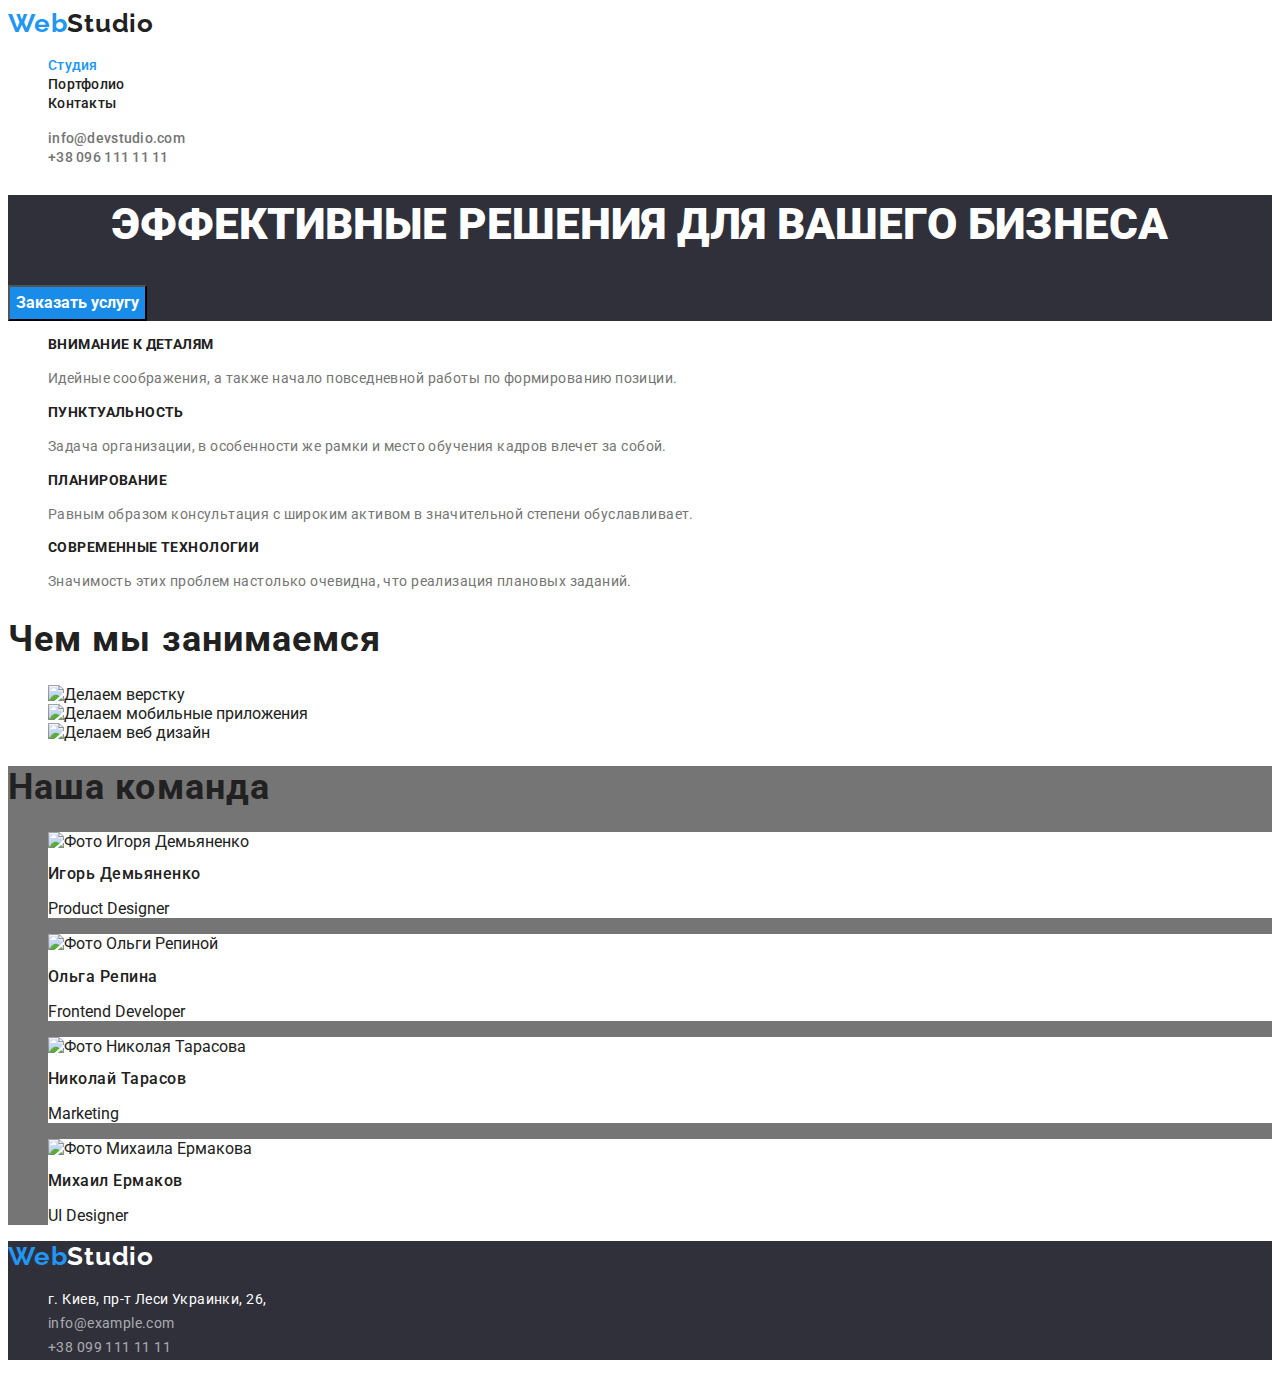
==== index.html @ dfe15561 "goit-markup-hw-02_version_2" ====
<!DOCTYPE html>
<html lang="ru">
  <head>
    <meta charset="UTF-8" />
    <meta http-equiv="X-UA-Compatible" content="IE=edge" />
    <meta name="viewport" content="width=device-width, initial-scale=1.0" />
    <title>Webstudio</title>
    <link
      href="https://fonts.googleapis.com/css2?family=Raleway:wght@700&family=Roboto:wght@400;500;700;900&display=swap"
      rel="stylesheet"
    />
    <link rel="stylesheet" href="./css/styles.css" />
  </head>
  <body>
    <!-- Шапка сайта -->
    <header class="page-header">
      <nav>
        <a lang="en" href="/" class="logo link"
          >Web<span class="accent">Studio</span></a
        >
        <ul class="site-nav list">
          <li><a href="./index.html" class="current link">Студия</a></li>
          <li><a href="./portfolio.html" class="link">Портфолио</a></li>
          <li><a href="" class="link">Контакты</a></li>
        </ul>
      </nav>
      <ul class="auth-nav list">
        <li>
          <a href="mailto:info@devstudio.com" class="link"
            >info@devstudio.com</a
          >
        </li>
        <li>
          <a href="tel:+380961111111" class="link">+38 096 111 11 11</a>
        </li>
      </ul>
    </header>
    <main>
      <!-- Герой -->
      <!-- Секция 1 -->
      <section class="hero">
        <h1 class="hero-title">Эффективные решения для вашего бизнеса</h1>
        <button type="button" class="button">Заказать услугу</button>
      </section>
      <!-- Секция 2 -->
      <section class="section">
        <h1 hidden>наши преимущества</h1>
        <ul class="items list">
          <li>
            <h2 class="item-title">Внимание к деталям</h2>
            <p class="graf">
              Идейные соображения, а также начало повседневной работы по
              формированию позиции.
            </p>
          </li>
          <li>
            <h2 class="item-title">Пунктуальность</h2>
            <p class="graf">
              Задача организации, в особенности же рамки и место обучения кадров
              влечет за собой.
            </p>
          </li>
          <li>
            <h2 class="item-title">Планирование</h2>
            <p class="graf">
              Равным образом консультация с широким активом в значительной
              степени обуславливает.
            </p>
          </li>
          <li>
            <h2 class="item-title">Современные технологии</h2>
            <p class="graf">
              Значимость этих проблем настолько очевидна, что реализация
              плановых заданий.
            </p>
          </li>
        </ul>
      </section>
      <!-- Секция 3 -->
      <section class="section">
        <h1 class="section-title">Чем мы занимаемся</h1>
        <ul class="work list">
          <li>
            <img
              src="./images/image-1-section-3.jpg"
              alt="Делаем верстку"
              width="370"
              height="394"
            />
          </li>
          <li>
            <img
              src="./images/image-2-section-3.jpg"
              alt="Делаем мобильные приложения"
              width="370"
              height="394"
            />
          </li>
          <li>
            <img
              src="./images/image-3-section-3.jpg"
              alt="Делаем веб дизайн"
              width="370"
              height="394"
            />
          </li>
        </ul>
      </section>
      <!--Секция 4  -->
      <section class="section-staff">
        <h1 class="section-title">Наша команда</h1>
        <ul class="staff list">
          <li class="staff-list">
            <img
              src="./images/image-1-section-4.jpg"
              alt="Фото Игоря Демьяненко"
              width="270"
              height="260"
            />
            <h2 class="item-staff">Игорь Демьяненко</h2>
            <p class="graff" lang="en">Product Designer</p>
          </li>
          <li class="staff-list">
            <img
              src="./images/image-2-section-4.jpg"
              alt="Фото Ольги Репиной"
              width="270"
              height="260"
            />
            <h2 class="item-staff">Ольга Репина</h2>
            <p class="graff" lang="en">Frontend Developer</p>
          </li>
          <li class="staff-list">
            <img
              src="./images/image-3-section-4.jpg"
              alt="Фото Николая Тарасова"
              width="270"
              height="260"
            />
            <h2 class="item-staff">Николай Тарасов</h2>
            <p class="graff" lang="en">Marketing</p>
          </li>
          <li class="staff-list">
            <img
              src="./images/image-4-section-4.jpg"
              alt="Фото Михаила Ермакова"
              width="270"
              height="260"
            />
            <h2 class="item-staff">Михаил Ермаков</h2>
            <p class="graff" lang="en">UI Designer</p>
          </li>
        </ul>
      </section>
    </main>
    <!-- Футер -->
    <footer class="page-footer">
      <a lang="en" href="/" class="logo link"
        >Web<span class="accent-footer">Studio</span></a
      >
      <address>
        <ul class="footer list">
          <li class="footer-adress">г. Киев, пр-т Леси Украинки, 26,</li>
          <li>
            <a class="link" href="mailto:info@example.com">info@example.com</a>
          </li>
          <li>
            <a class="link" href="tel:+380991111111">+38 099 111 11 11</a>
          </li>
        </ul>
      </address>
    </footer>
  </body>
</html>
---- css/styles.css ----
:root {
  --primary-text-color: #212121;
  --title-text-color: #212121;
  --accent-color: #2196f3;
  --prymari-white-color: #ffffff;
  --p-text-color: #757575;
  --background-color: #2f303a;
  --background-button-color: #f5f4fa;
  --button-hover-focus: #188CE8;
}

body {
  background-color: var(--prymari-white-color);
  color: var(--primary-text-color);
  font-family: "Roboto", sans-serif;
}

.list {
  list-style: none;
}

.link {
  text-decoration: none;
}

/* Логотип */
.logo {
  font-family: "Raleway", sans-serif;
  font-weight: 700;
  font-size: 26px;
  line-height: 1.19;
  letter-spacing: 0.03em;
  color: var(--accent-color);
}
.accent {
  font-family: "Raleway", sans-serif;
  font-weight: 700;
  font-size: 26px;
  line-height: 1.19;
  letter-spacing: 0.03em;
  color: var(--title-text-color);
}
.logo:hover,
.logo:focus {
  color: var(--title-text-color);
}
.accent:hover,
.accent:focus {
  color: var(--accent-color);
}
/* Site nav */

.site-nav .link {
  font-weight: 500;
  font-size: 14px;
  line-height: 1.14;
  letter-spacing: 0.02em;
  color: var(--title-text-color);
}

.site-nav .link:hover,
.site-nav .link:focus {
  font-weight: 500;
  font-size: 14px;
  line-height: 1.14;
  letter-spacing: 0.02em;
  color: var(--accent-color);
}

.auth-nav .link {
  font-weight: 500;
  font-size: 14px;
  line-height: 1.14;
  letter-spacing: 0.02em;
  color: var(--p-text-color);
}

.auth-nav .link:hover,
.auth-nav .link:focus {
  font-weight: 500;
  font-size: 14px;
  line-height: 1.14;
  letter-spacing: 0.02em;
  color: var(--accent-color);
}
.site-nav .current {
    color: var(--accent-color);
}
/* Герой */
/* Секция 1 */
.hero {
  background-color: #2f303a;
}
.hero-title {
  font-weight: 900;
  font-size: 44px;
  line-height: 1.36;
  text-align: center;
  text-transform: uppercase;
  color: #ffffff;
}
.button {
  font-family: 'Roboto';
  color: var(--prymari-white-color);
  background-color: var(--button-hover-focus);
  font-weight: 700;
  font-size: 16px;
  line-height: 1.88;
  cursor: pointer;
}

.button:hover,
.button:focus {
  color: var(--accent-color);
  background-color: var(--prymari-white-color);
  font-weight: 700;
  font-size: 16px;
  line-height: 1.88;
  cursor: pointer;
}
/* Секция 2 */
.item-title {
  font-weight: 700;
  font-size: 14px;
  line-height: 1.14;
  letter-spacing: 0.03em;
  text-transform: uppercase;
  color: var(--title-text-color);
}

.items .graf {
  font-weight: 400;
  font-size: 14px;
  line-height: 1.71;
  letter-spacing: 0.03em;
  color: var(--p-text-color);
}
/* Секция 3 */
.section-title {
  font-weight: 700;
  font-size: 36px;
  line-height: 1.17;
  letter-spacing: 0.03em;
  color: var(--title-text-color);
}
/* Секция 4 */
.section-staff {
    background-color: var(--p-text-color);
}
.staff-list {
    background-color: var(--prymari-white-color);
}
.item-staff {
  font-weight: 500;
  font-size: 16px;
  line-height: 1.19;
  letter-spacing: 0.03em;
  color: var(--title-text-color);
}
.item-staff .graff {
  font-weight: 400;
  font-size: 16px;
  line-height: 1.19;
  letter-spacing: 0.03em;
  color: var(--p-text-color);
}

/* Футер */

.page-footer {
  background-color: var(--background-color);
}
.logo-footer {
  font-family: "Raleway", sans-serif;
  font-weight: 700;
  font-size: 26px;
  line-height: 1.19;
  letter-spacing: 0.03em;
  color: var(--accent-color);
}
.accent-footer {
  font-family: "Raleway", sans-serif;
  font-weight: 700;
  font-size: 26px;
  line-height: 1.19;
  letter-spacing: 0.03em;
  color: var(--prymari-white-color);
}
.logo-footer:hover,
.logo-footer:focus {
  color: var(--prymari-white-color);
}
.accent-footer:hover,
.accent-footer:focus {
  color: var(--accent-color);
}

.footer .footer-adress {
  font-style: normal;
  font-weight: 400;
  font-size: 14px;
  line-height: 1.71;
  letter-spacing: 0.03em;
  color: #ffffff;
}

.footer .link {
  font-style: normal;
  font-weight: 400;
  font-size: 14px;
  line-height: 1.71;
  letter-spacing: 0.03em;
  color: rgba(255, 255, 255, 0.6);
}
.footer .link:hover,
.footer .link:focus {
  font-weight: 400;
  font-size: 14px;
  line-height: 1.71;
  letter-spacing: 0.03em;
  color: var(--accent-color);
}

/* Portfolio */
.btn-filter {
  font-family: 'Roboto';
  color: var(--title-text-color);
  background-color: var(--background-button-color);
  font-weight: 500;
  font-size: 16px;
  line-height: 1.63;
  cursor: pointer;
}
.btn-filter:hover,
.btn-filter:focus {
  font-family: 'Roboto';
  color: var(--prymari-white-color);
  background-color: var(--accent-color);
  font-weight: 500;
  font-size: 16px;
  line-height: 1.63;
  cursor: pointer;
}

.project-title {
  font-weight: 700;
  font-size: 18px;
  line-height: 2;
  color: var(--primary-text-color);
}
.project-graff {
  font-weight: 400;
  font-size: 16px;
  line-height: 1.88;
  color: var(--p-text-color);
}
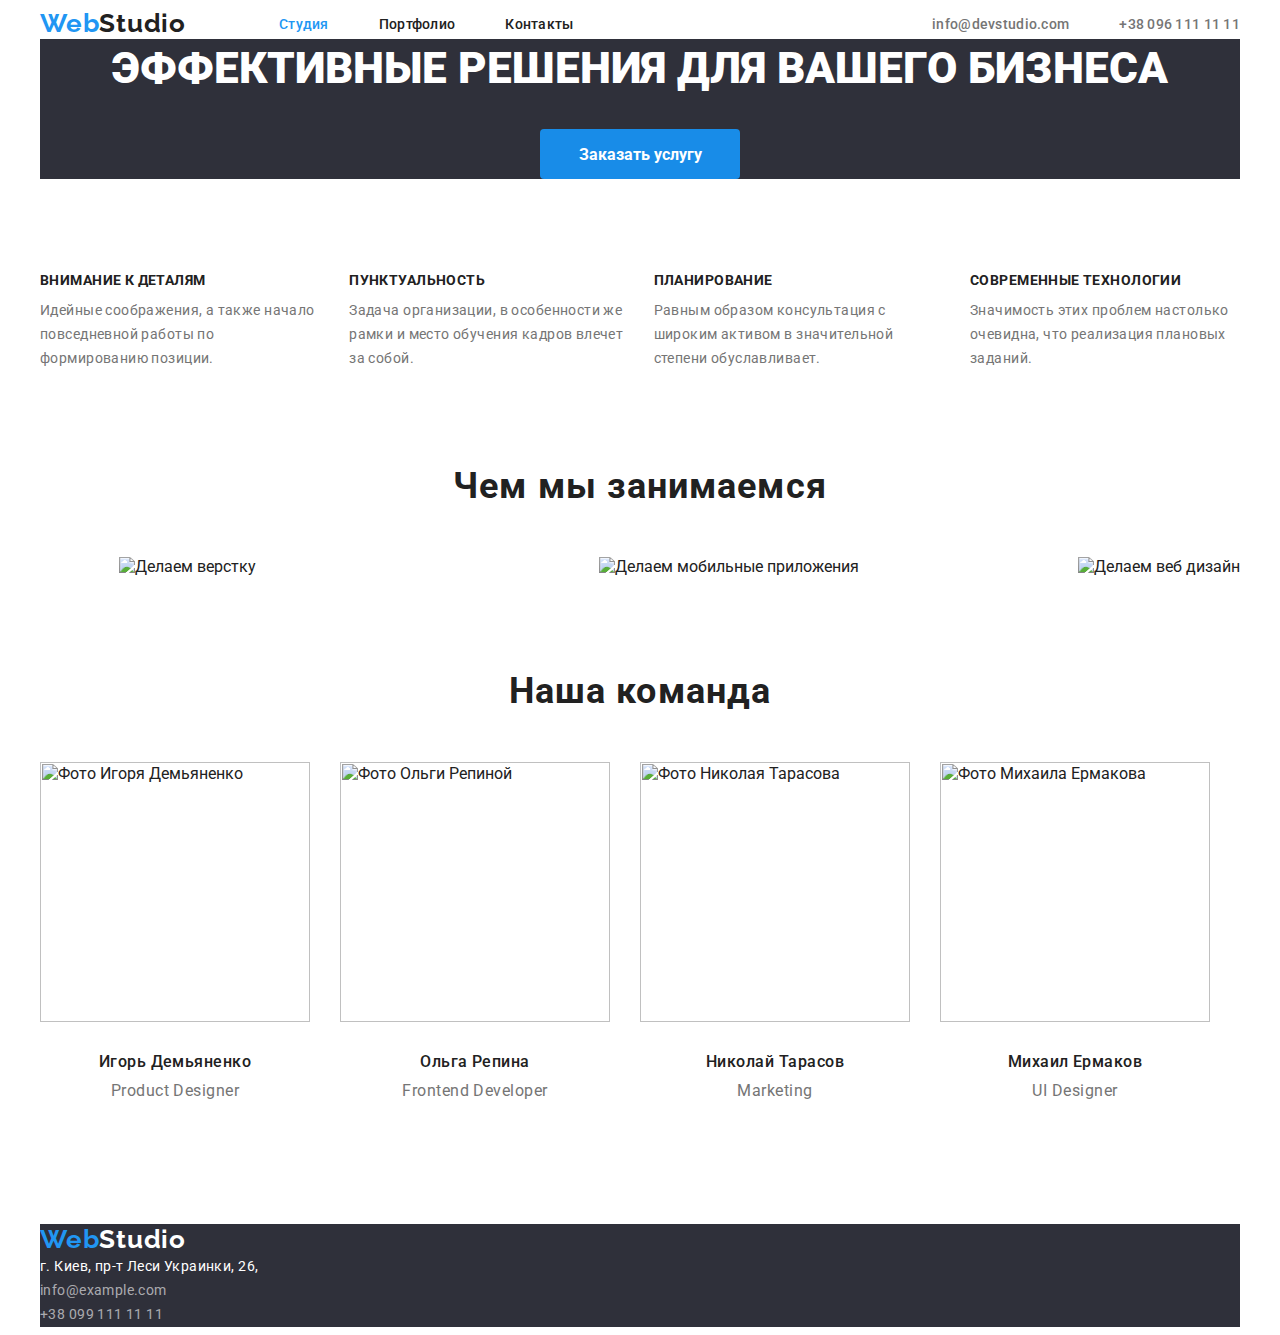
==== commit ff46f0f1: "goit-markup-hw-03_version_0" ====
--- a/index.html
+++ b/index.html
@@ -1,4 +1,4 @@
-<!DOCTYPE html>
+<!--<!DOCTYPE html> -->
 <html lang="ru">
   <head>
     <meta charset="UTF-8" />
@@ -11,64 +11,71 @@
     />
     <link rel="stylesheet" href="./css/styles.css" />
   </head>
+
+  <!-- <div class="container"> -->
   <body>
-    <!-- Шапка сайта -->
+    <!-- Хедер -->
+    <div class="container">
     <header class="page-header">
-      <nav>
+      <nav class="cotainer main-nav">
         <a lang="en" href="/" class="logo link"
           >Web<span class="accent">Studio</span></a
         >
         <ul class="site-nav list">
-          <li><a href="./index.html" class="current link">Студия</a></li>
-          <li><a href="./portfolio.html" class="link">Портфолио</a></li>
-          <li><a href="" class="link">Контакты</a></li>
+          <li class="item"><a href="./index.html" class="current link">Студия</a></li>
+          <li class="item"><a href="./portfolio.html" class="link">Портфолио</a></li>
+          <li class="item"><a href="" class="link">Контакты</a></li>
         </ul>
-      </nav>
-      <ul class="auth-nav list">
-        <li>
+        <ul class="auth-nav list">
+        <li class="item">
           <a href="mailto:info@devstudio.com" class="link"
             >info@devstudio.com</a
           >
         </li>
-        <li>
+        <li class="item">
           <a href="tel:+380961111111" class="link">+38 096 111 11 11</a>
         </li>
       </ul>
+    </nav>
     </header>
+  </div>
     <main>
       <!-- Герой -->
       <!-- Секция 1 -->
+      <div class="container">
       <section class="hero">
         <h1 class="hero-title">Эффективные решения для вашего бизнеса</h1>
         <button type="button" class="button">Заказать услугу</button>
       </section>
+      </div>
       <!-- Секция 2 -->
+      <div class="container">
       <section class="section">
-        <h1 hidden>наши преимущества</h1>
-        <ul class="items list">
-          <li>
-            <h2 class="item-title">Внимание к деталям</h2>
+        <h2 hidden>наши преимущества</h2>
+        <ul class="advan list">
+          <li class="item">
+            <h3 class="item-title">Внимание к деталям</h3>
             <p class="graf">
               Идейные соображения, а также начало повседневной работы по
               формированию позиции.
             </p>
           </li>
-          <li>
-            <h2 class="item-title">Пунктуальность</h2>
+          <li class="item">
+            <h3 class="item-title">Пунктуальность</h3>
             <p class="graf">
               Задача организации, в особенности же рамки и место обучения кадров
               влечет за собой.
             </p>
           </li>
-          <li>
-            <h2 class="item-title">Планирование</h2>
+          <li class="item">
+            <h3 class="item-title">Планирование</h3>
             <p class="graf">
               Равным образом консультация с широким активом в значительной
               степени обуславливает.
             </p>
           </li>
-          <li>
-            <h2 class="item-title">Современные технологии</h2>
+          <li class="item">
+            <h3 class="item-title">Современные технологии</h3>
             <p class="graf">
               Значимость этих проблем настолько очевидна, что реализация
               плановых заданий.
@@ -76,84 +83,90 @@
           </li>
         </ul>
       </section>
+    </div>
       <!-- Секция 3 -->
+      <div class="container">
       <section class="section">
-        <h1 class="section-title">Чем мы занимаемся</h1>
+        <h2 class="section-title">Чем мы занимаемся</h2>
         <ul class="work list">
-          <li>
+          <li class="work-list">
             <img
               src="./images/image-1-section-3.jpg"
-              alt="Делаем верстку"
-              width="370"
-              height="394"
+              alt="Делаем верстку" 
+               class="img"
+                   />
+          </li>
+          <li class="work-list">
+            <img
+              src="./images/image-2-section-3.jpg"
+              alt="Делаем мобильные приложения" class="img"
+        
             />
           </li>
-          <li>
-            <img
-              src="./images/image-2-section-3.jpg"
-              alt="Делаем мобильные приложения"
-              width="370"
-              height="394"
-            />
-          </li>
-          <li>
+          <li class="work-list">
             <img
               src="./images/image-3-section-3.jpg"
-              alt="Делаем веб дизайн"
-              width="370"
-              height="394"
+              alt="Делаем веб дизайн" class="img-last"
+          
             />
           </li>
         </ul>
       </section>
+    </div>
       <!--Секция 4  -->
-      <section class="section-staff">
-        <h1 class="section-title">Наша команда</h1>
-        <ul class="staff list">
-          <li class="staff-list">
+      <div class="container">
+      <section class="section-staff"></section>
+      
+              <h2 class="section-title">Наша команда</h2>
+          
+          <ul class="staff list">
+                             <li class="staff-list">
             <img
               src="./images/image-1-section-4.jpg"
               alt="Фото Игоря Демьяненко"
               width="270"
               height="260"
             />
-            <h2 class="item-staff">Игорь Демьяненко</h2>
+            <h3 class="item-staff">Игорь Демьяненко</h3>
             <p class="graff" lang="en">Product Designer</p>
           </li>
-          <li class="staff-list">
+                               <li class="staff-list">
             <img
               src="./images/image-2-section-4.jpg"
               alt="Фото Ольги Репиной"
               width="270"
               height="260"
             />
-            <h2 class="item-staff">Ольга Репина</h2>
+            <h3 class="item-staff">Ольга Репина</h3>
             <p class="graff" lang="en">Frontend Developer</p>
           </li>
-          <li class="staff-list">
+                            <li class="staff-list">
             <img
               src="./images/image-3-section-4.jpg"
               alt="Фото Николая Тарасова"
               width="270"
               height="260"
             />
-            <h2 class="item-staff">Николай Тарасов</h2>
+            <h3 class="item-staff">Николай Тарасов</h3>
             <p class="graff" lang="en">Marketing</p>
           </li>
-          <li class="staff-list">
+                               <li class="staff-list">
             <img
               src="./images/image-4-section-4.jpg"
               alt="Фото Михаила Ермакова"
               width="270"
               height="260"
             />
-            <h2 class="item-staff">Михаил Ермаков</h2>
+            <h3 class="item-staff">Михаил Ермаков</h3>
             <p class="graff" lang="en">UI Designer</p>
           </li>
-        </ul>
+                  </ul>
+      </div>
       </section>
+    </div>
     </main>
     <!-- Футер -->
+    <div class="container">
     <footer class="page-footer">
       <a lang="en" href="/" class="logo link"
         >Web<span class="accent-footer">Studio</span></a
@@ -170,5 +183,7 @@
         </ul>
       </address>
     </footer>
+  </div>
   </body>
+<!-- </div> -->
 </html>
--- a/css/styles.css
+++ b/css/styles.css
@@ -1,3 +1,4 @@
+
 :root {
   --primary-text-color: #212121;
   --title-text-color: #212121;
@@ -6,7 +7,15 @@
   --p-text-color: #757575;
   --background-color: #2f303a;
   --background-button-color: #f5f4fa;
-  --button-hover-focus: #188CE8;
+  --button-hover-focus: #188ce8;
+  --background-section-color: #f5f4fa;
+}
+
+.container {
+  margin-left: auto;
+  margin-right: auto;
+  width: 1200px;
+  background-color: var(--prymari-white-color);
 }
 
 body {
@@ -17,10 +26,28 @@
 
 .list {
   list-style: none;
+  padding: 0px;
+  margin: 0px;
+}
+
+h1,
+h2,
+h3,
+p,
+ul {
+  margin-top: 0px;
+  margin-bottom: 0px;
 }
 
 .link {
   text-decoration: none;
+}
+
+/* Хедер */
+/* Main nav */
+.main-nav {
+  display: flex;
+  align-items: center;
 }
 
 /* Логотип */
@@ -48,7 +75,22 @@
 .accent:focus {
   color: var(--accent-color);
 }
+
 /* Site nav */
+
+.site-nav {
+  display: flex;
+  margin-left: 93px;
+}
+
+/* Site nav отступы */
+.site-nav .item {
+  margin-right: 50px;
+}
+
+.site-nav .item:last-child {
+  margin-right: 0px;
+}
 
 .site-nav .link {
   font-weight: 500;
@@ -83,15 +125,35 @@
   letter-spacing: 0.02em;
   color: var(--accent-color);
 }
+
+/* Отступы*/
+.auth-nav {
+  display: flex;
+  margin-left: auto;
+}
+.auth-nav .item {
+  margin-right: 50px;
+}
+.auth-nav .item:last-child {
+  margin-right: 0px;
+}
+
 .site-nav .current {
-    color: var(--accent-color);
+  color: var(--accent-color);
+}
+.page-header {
+  background-color: var(--prymari-white-color);
 }
 /* Герой */
 /* Секция 1 */
 .hero {
   background-color: #2f303a;
+  text-align: center;
+  margin-bottom: 94px;
 }
 .hero-title {
+  margin-top: 0px;
+  margin-bottom: 30px;
   font-weight: 900;
   font-size: 44px;
   line-height: 1.36;
@@ -99,8 +161,16 @@
   text-transform: uppercase;
   color: #ffffff;
 }
+
 .button {
-  font-family: 'Roboto';
+  display: inline-block;
+  border: 1px solid transparent;
+  border-radius: 4px;
+  padding: 10px 32px;
+  min-width: 200px;
+  height: 50px;
+  text-align: center;
+  font-family: "Roboto";
   color: var(--prymari-white-color);
   background-color: var(--button-hover-focus);
   font-weight: 700;
@@ -111,7 +181,7 @@
 
 .button:hover,
 .button:focus {
-  color: var(--accent-color);
+  color: var(--button-hover-focus);
   background-color: var(--prymari-white-color);
   font-weight: 700;
   font-size: 16px;
@@ -120,6 +190,8 @@
 }
 /* Секция 2 */
 .item-title {
+  margin-top: 0px;
+  margin-bottom: 10px;
   font-weight: 700;
   font-size: 14px;
   line-height: 1.14;
@@ -128,27 +200,90 @@
   color: var(--title-text-color);
 }
 
-.items .graf {
+.graf {
+  margin-top: 0;
+  margin-bottom: 94px;
   font-weight: 400;
   font-size: 14px;
   line-height: 1.71;
   letter-spacing: 0.03em;
   color: var(--p-text-color);
 }
+
+.advan {
+  display: flex;
+}
+
+.advan .item {
+  min-width: 270px;
+  margin-right: 30px;
+  margin-left: auto;
+}
+
+.advan .item:last-child {
+  margin-right: 0px;
+}
+
 /* Секция 3 */
+.work {
+  display: flex;
+}
+.work-list {
+  margin-left: auto;
+}
+
+.work-list .img {
+  min-width: 370px;
+  margin-right: 30px;
+  margin-bottom: 94px;
+}
+
+.work-list .img-last {
+  margin-right: 0px;
+}
+
 .section-title {
+  text-align: center;
+  margin-bottom: 50px;
   font-weight: 700;
   font-size: 36px;
   line-height: 1.17;
   letter-spacing: 0.03em;
   color: var(--title-text-color);
 }
+
 /* Секция 4 */
+
+.item-staff {
+  text-align: center;
+  margin-top: 30px;
+  margin-bottom: 10px;
+}
+
+.graff {
+  margin-bottom: 30px;
+  text-align: center;
+}
+
+.staff {
+  display: flex;
+  margin-left: auto;
+}
+
+.staff .staff-list {
+  display: inline-block;
+  margin-right: 30px;
+}
+.staff .staff-list:last-child {
+  margin-right: 0px;
+}
+
 .section-staff {
-    background-color: var(--p-text-color);
+  background-color: var(--background-section-color);
 }
 .staff-list {
-    background-color: var(--prymari-white-color);
+  margin-bottom: 94px;
+  background-color: var(--prymari-white-color);
 }
 .item-staff {
   font-weight: 500;
@@ -157,7 +292,7 @@
   letter-spacing: 0.03em;
   color: var(--title-text-color);
 }
-.item-staff .graff {
+.graff {
   font-weight: 400;
   font-size: 16px;
   line-height: 1.19;
@@ -222,8 +357,22 @@
 }
 
 /* Portfolio */
+
+.btn {
+  display: flex;
+  justify-content: center;
+  margin-top: 94px;
+  margin-bottom: 50px;
+}
+
+.btn .item {
+  margin-right: 8px;
+}
+
 .btn-filter {
-  font-family: 'Roboto';
+  border-radius: 4px;
+
+  font-family: "Roboto";
   color: var(--title-text-color);
   background-color: var(--background-button-color);
   font-weight: 500;
@@ -231,9 +380,14 @@
   line-height: 1.63;
   cursor: pointer;
 }
+
+.btn-filter:last-child {
+  margin-right: 0px;
+}
+
 .btn-filter:hover,
 .btn-filter:focus {
-  font-family: 'Roboto';
+  font-family: "Roboto";
   color: var(--prymari-white-color);
   background-color: var(--accent-color);
   font-weight: 500;
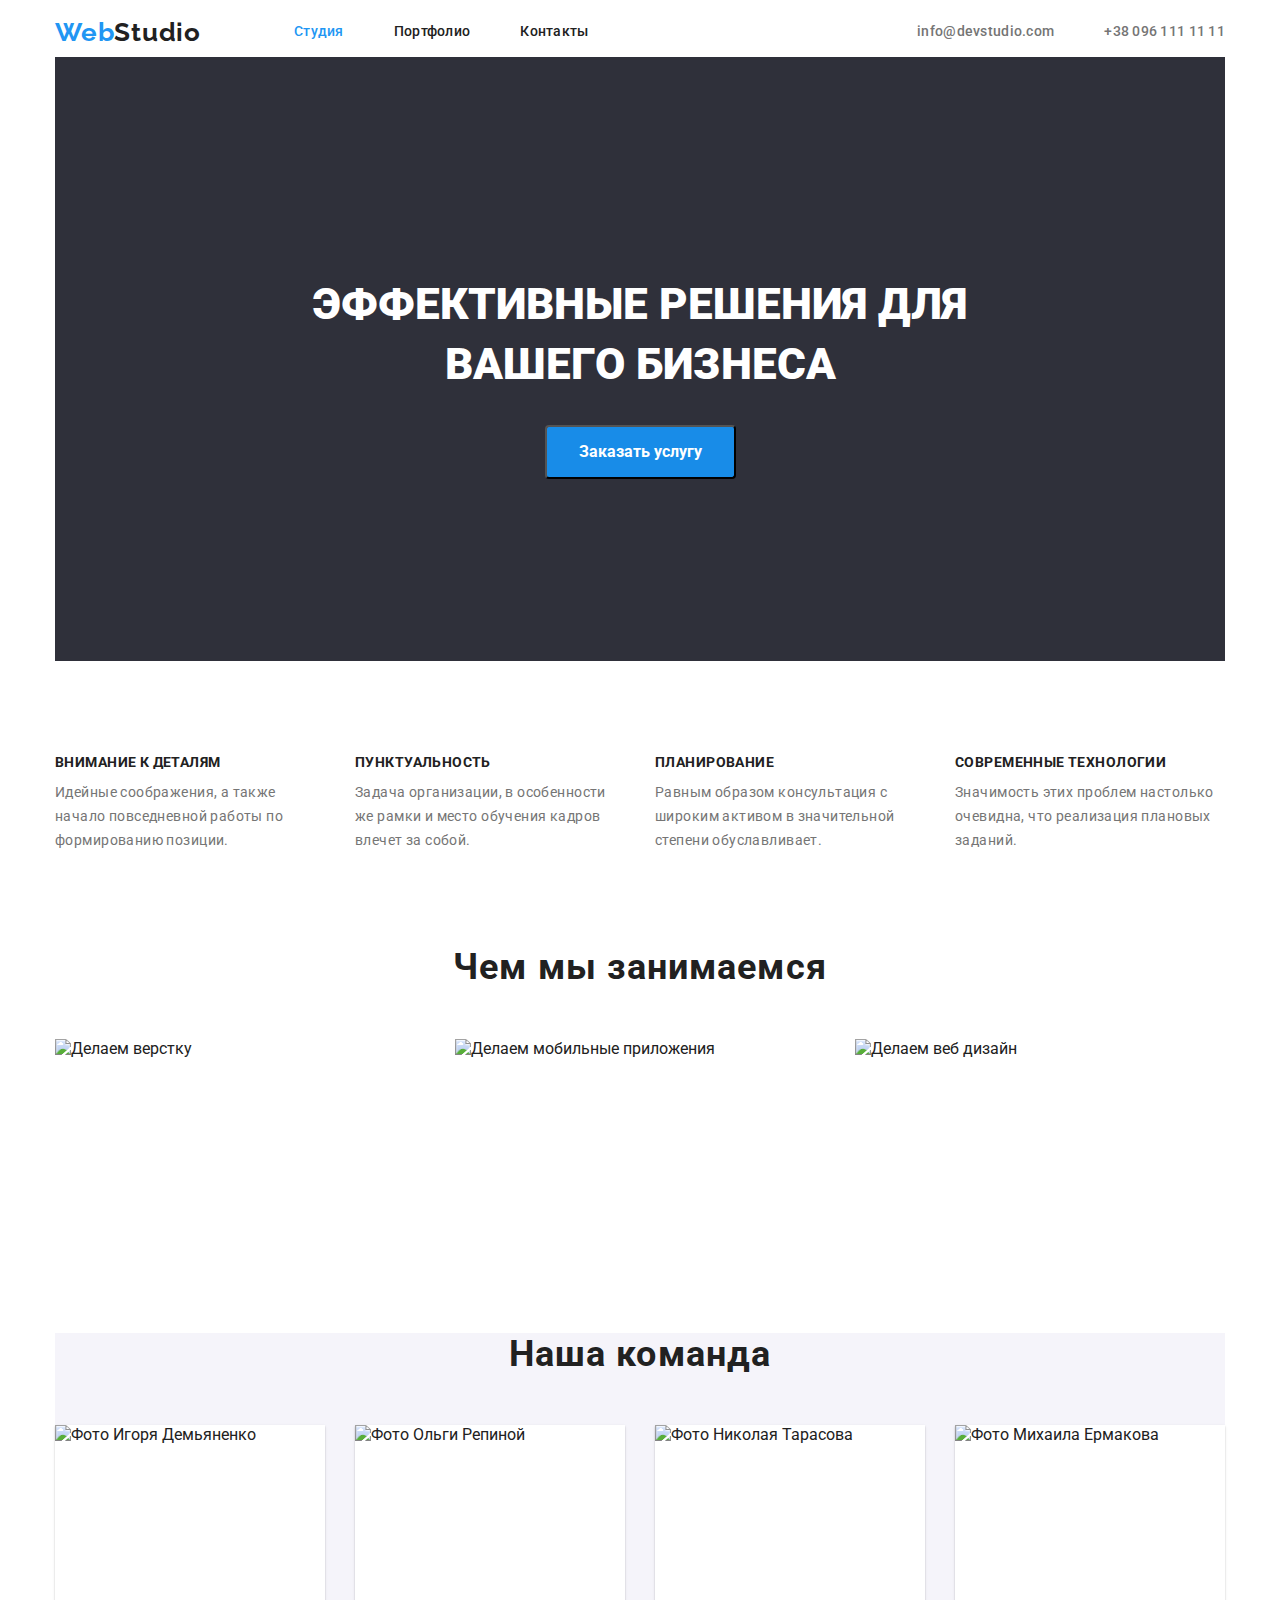
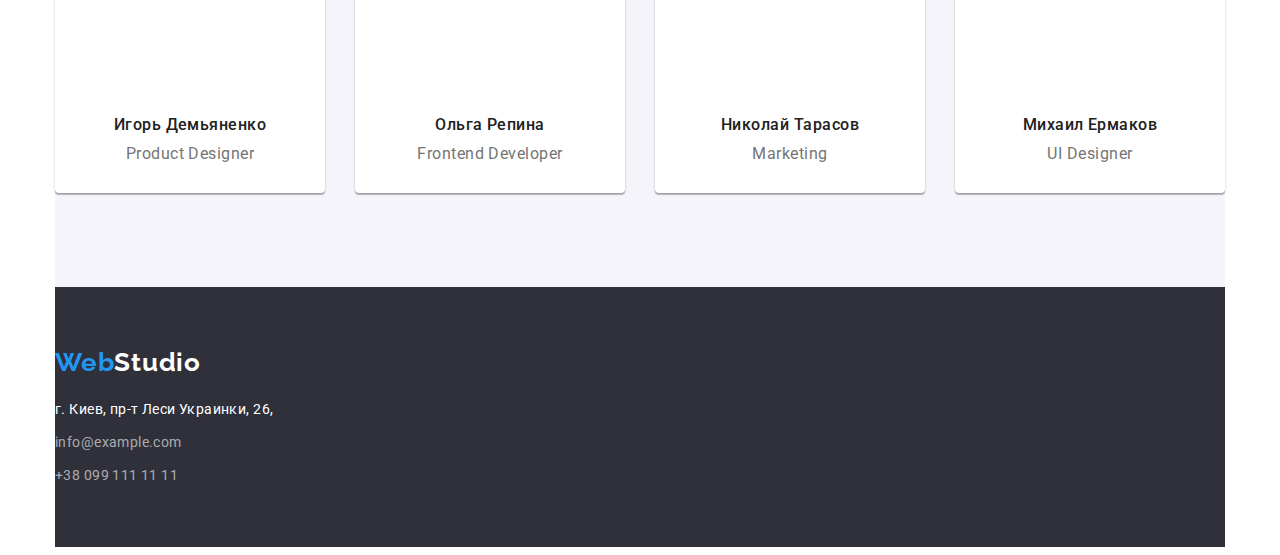
==== commit 7fc99180: "goit-markup-hw-03_version_1" ====
--- a/index.html
+++ b/index.html
@@ -1,4 +1,4 @@
-<!--<!DOCTYPE html> -->
+<!DOCTYPE html>
 <html lang="ru">
   <head>
     <meta charset="UTF-8" />
@@ -11,179 +11,198 @@
     />
     <link rel="stylesheet" href="./css/styles.css" />
   </head>
-
-  <!-- <div class="container"> -->
   <body>
     <!-- Хедер -->
-    <div class="container">
-    <header class="page-header">
-      <nav class="cotainer main-nav">
-        <a lang="en" href="/" class="logo link"
-          >Web<span class="accent">Studio</span></a
-        >
-        <ul class="site-nav list">
-          <li class="item"><a href="./index.html" class="current link">Студия</a></li>
-          <li class="item"><a href="./portfolio.html" class="link">Портфолио</a></li>
-          <li class="item"><a href="" class="link">Контакты</a></li>
+    <header class="header">
+      <div class="container">
+        <nav class="header-nav">
+          <a lang="en" href="/" class="logo link"
+            >Web<span class="accent">Studio</span></a
+          >
+          <ul class="site-nav list">
+            <li class="header-item">
+              <a href="./index.html" class="current link">Студия</a>
+            </li>
+            <li class="header-item">
+              <a href="./portfolio.html" class="link">Портфолио</a>
+            </li>
+            <li class="header-item"><a href="" class="link">Контакты</a></li>
+          </ul>
+        </nav>
+        <ul class="auth-nav list">
+          <li class="list">
+            <a href="mailto:info@devstudio.com" class="link"
+              >info@devstudio.com</a
+            >
+          </li>
+          <li class="list">
+            <a href="tel:+380961111111" class="link">+38 096 111 11 11</a>
+          </li>
         </ul>
-        <ul class="auth-nav list">
-        <li class="item">
-          <a href="mailto:info@devstudio.com" class="link"
-            >info@devstudio.com</a
-          >
-        </li>
-        <li class="item">
-          <a href="tel:+380961111111" class="link">+38 096 111 11 11</a>
-        </li>
-      </ul>
-    </nav>
+      </div>
     </header>
-  </div>
+
     <main>
       <!-- Герой -->
       <!-- Секция 1 -->
-      <div class="container">
       <section class="hero">
-        <h1 class="hero-title">Эффективные решения для вашего бизнеса</h1>
-        <button type="button" class="button">Заказать услугу</button>
-      </section>
-      </div>
+        <div class="container">
+          <div class="hero-container">
+            <h1 class="hero-title">Эффективные решения для вашего бизнеса</h1>
+            <button type="button" class="button">Заказать услугу</button>
+          </div>
+        </div>
+      </section>
       <!-- Секция 2 -->
-      <div class="container">
+
       <section class="section">
-        <h2 hidden>наши преимущества</h2>
-        <ul class="advan list">
-          <li class="item">
-            <h3 class="item-title">Внимание к деталям</h3>
-            <p class="graf">
-              Идейные соображения, а также начало повседневной работы по
-              формированию позиции.
-            </p>
-          </li>
-          <li class="item">
-            <h3 class="item-title">Пунктуальность</h3>
-            <p class="graf">
-              Задача организации, в особенности же рамки и место обучения кадров
-              влечет за собой.
-            </p>
-          </li>
-          <li class="item">
-            <h3 class="item-title">Планирование</h3>
-            <p class="graf">
-              Равным образом консультация с широким активом в значительной
-              степени обуславливает.
-            </p>
-          </li>
-          <li class="item">
-            <h3 class="item-title">Современные технологии</h3>
-            <p class="graf">
-              Значимость этих проблем настолько очевидна, что реализация
-              плановых заданий.
-            </p>
-          </li>
-        </ul>
-      </section>
-    </div>
+        <div class="container">
+          <h2 hidden>наши преимущества</h2>
+          <ul class="advan list">
+            <li class="item">
+              <h3 class="item-title">Внимание к деталям</h3>
+              <p class="graf">
+                Идейные соображения, а также начало повседневной работы по
+                формированию позиции.
+              </p>
+            </li>
+            <li class="item">
+              <h3 class="item-title">Пунктуальность</h3>
+              <p class="graf">
+                Задача организации, в особенности же рамки и место обучения
+                кадров влечет за собой.
+              </p>
+            </li>
+            <li class="item">
+              <h3 class="item-title">Планирование</h3>
+              <p class="graf">
+                Равным образом консультация с широким активом в значительной
+                степени обуславливает.
+              </p>
+            </li>
+            <li class="item">
+              <h3 class="item-title">Современные технологии</h3>
+              <p class="graf">
+                Значимость этих проблем настолько очевидна, что реализация
+                плановых заданий.
+              </p>
+            </li>
+          </ul>
+        </div>
+      </section>
       <!-- Секция 3 -->
-      <div class="container">
       <section class="section">
-        <h2 class="section-title">Чем мы занимаемся</h2>
-        <ul class="work list">
-          <li class="work-list">
-            <img
-              src="./images/image-1-section-3.jpg"
-              alt="Делаем верстку" 
-               class="img"
-                   />
-          </li>
-          <li class="work-list">
-            <img
-              src="./images/image-2-section-3.jpg"
-              alt="Делаем мобильные приложения" class="img"
-        
-            />
-          </li>
-          <li class="work-list">
-            <img
-              src="./images/image-3-section-3.jpg"
-              alt="Делаем веб дизайн" class="img-last"
-          
-            />
-          </li>
-        </ul>
-      </section>
-    </div>
+        <div class="container">
+          <h2 class="section-title">Чем мы занимаемся</h2>
+          <ul class="work list">
+            <li class="work-item">
+              <img
+                class="work-img"
+                src="./images/image-1-section-3.jpg"
+                alt="Делаем верстку"
+                width="370"
+                height="294"
+              />
+            </li>
+            <li class="work-item">
+              <img
+                class="work-img"
+                src="./images/image-2-section-3.jpg"
+                alt="Делаем мобильные приложения"
+                width="370"
+                height="294"
+              />
+            </li>
+            <li class="work-item">
+              <img
+                class="work-img"
+                src="./images/image-3-section-3.jpg"
+                alt="Делаем веб дизайн"
+                width="370"
+                height="294"
+              />
+            </li>
+          </ul>
+        </div>
+      </section>
       <!--Секция 4  -->
-      <div class="container">
-      <section class="section-staff"></section>
-      
-              <h2 class="section-title">Наша команда</h2>
-          
-          <ul class="staff list">
-                             <li class="staff-list">
-            <img
-              src="./images/image-1-section-4.jpg"
-              alt="Фото Игоря Демьяненко"
-              width="270"
-              height="260"
-            />
-            <h3 class="item-staff">Игорь Демьяненко</h3>
-            <p class="graff" lang="en">Product Designer</p>
-          </li>
-                               <li class="staff-list">
-            <img
-              src="./images/image-2-section-4.jpg"
-              alt="Фото Ольги Репиной"
-              width="270"
-              height="260"
-            />
-            <h3 class="item-staff">Ольга Репина</h3>
-            <p class="graff" lang="en">Frontend Developer</p>
-          </li>
-                            <li class="staff-list">
-            <img
-              src="./images/image-3-section-4.jpg"
-              alt="Фото Николая Тарасова"
-              width="270"
-              height="260"
-            />
-            <h3 class="item-staff">Николай Тарасов</h3>
-            <p class="graff" lang="en">Marketing</p>
-          </li>
-                               <li class="staff-list">
-            <img
-              src="./images/image-4-section-4.jpg"
-              alt="Фото Михаила Ермакова"
-              width="270"
-              height="260"
-            />
-            <h3 class="item-staff">Михаил Ермаков</h3>
-            <p class="graff" lang="en">UI Designer</p>
-          </li>
-                  </ul>
-      </div>
-      </section>
-    </div>
+      <section class="section-staff">
+        <div class="container">
+          <div class="container-staff">
+            <h2 class="section-title">Наша команда</h2>
+
+            <ul class="staff list">
+              <li class="staff-list">
+                <img
+                  src="./images/image-1-section-4.jpg"
+                  alt="Фото Игоря Демьяненко"
+                  width="270"
+                  height="260"
+                />
+                <h3 class="item-staff">Игорь Демьяненко</h3>
+                <p class="graff" lang="en">Product Designer</p>
+              </li>
+              <li class="staff-list">
+                <img
+                  src="./images/image-2-section-4.jpg"
+                  alt="Фото Ольги Репиной"
+                  width="270"
+                  height="260"
+                />
+                <h3 class="item-staff">Ольга Репина</h3>
+                <p class="graff" lang="en">Frontend Developer</p>
+              </li>
+              <li class="staff-list">
+                <img
+                  src="./images/image-3-section-4.jpg"
+                  alt="Фото Николая Тарасова"
+                  width="270"
+                  height="260"
+                />
+                <h3 class="item-staff">Николай Тарасов</h3>
+                <p class="graff" lang="en">Marketing</p>
+              </li>
+              <li class="staff-list">
+                <img
+                  src="./images/image-4-section-4.jpg"
+                  alt="Фото Михаила Ермакова"
+                  width="270"
+                  height="260"
+                />
+                <h3 class="item-staff">Михаил Ермаков</h3>
+                <p class="graff" lang="en">UI Designer</p>
+              </li>
+            </ul>
+          </div>
+        </div>
+      </section>
     </main>
     <!-- Футер -->
-    <div class="container">
     <footer class="page-footer">
-      <a lang="en" href="/" class="logo link"
-        >Web<span class="accent-footer">Studio</span></a
-      >
-      <address>
-        <ul class="footer list">
-          <li class="footer-adress">г. Киев, пр-т Леси Украинки, 26,</li>
-          <li>
-            <a class="link" href="mailto:info@example.com">info@example.com</a>
-          </li>
-          <li>
-            <a class="link" href="tel:+380991111111">+38 099 111 11 11</a>
-          </li>
-        </ul>
-      </address>
+      <div class="container">
+        <div class="container-footer">
+          <a lang="en" href="/" class="logo-footer link"
+            >Web<span class="accent-footer">Studio</span></a
+          >
+          <address>
+            <div class="adress-container">
+              <ul class="footer list">
+                <li class="footer-adress">г. Киев, пр-т Леси Украинки, 26,</li>
+                <li>
+                  <a class="link-mail link" href="mailto:info@example.com"
+                    >info@example.com</a
+                  >
+                </li>
+                <li>
+                  <a class="link-tel link" href="tel:+380991111111"
+                    >+38 099 111 11 11</a
+                  >
+                </li>
+              </ul>
+            </div>
+          </address>
+        </div>
+      </div>
     </footer>
-  </div>
   </body>
-<!-- </div> -->
 </html>
--- a/css/styles.css
+++ b/css/styles.css
@@ -1,4 +1,3 @@
-
 :root {
   --primary-text-color: #212121;
   --title-text-color: #212121;
@@ -12,10 +11,11 @@
 }
 
 .container {
-  margin-left: auto;
-  margin-right: auto;
   width: 1200px;
-  background-color: var(--prymari-white-color);
+  padding-left: 15px;
+  padding-right: 15px;
+  margin: 0 auto;
+  /* outline: 1px solid red; */
 }
 
 body {
@@ -39,18 +39,35 @@
   margin-bottom: 0px;
 }
 
+button {
+  cursor: pointer;
+}
+
+a {
+  color: currentColor;
+  display: inline-block;
+  padding-top: 9px;
+  padding-bottom: 9px;
+}
+
+address {
+  font-style: normal;
+}
+
+img {
+  display: block;
+}
+
 .link {
   text-decoration: none;
 }
-
-/* Хедер */
-/* Main nav */
-.main-nav {
-  display: flex;
-  align-items: center;
-}
-
-/* Логотип */
+* {
+  box-sizing: border-box;
+}
+
+/*--------------------ХЕДЕР-----------------------------------*/
+/* LOGO */
+
 .logo {
   font-family: "Raleway", sans-serif;
   font-weight: 700;
@@ -78,21 +95,9 @@
 
 /* Site nav */
 
-.site-nav {
-  display: flex;
-  margin-left: 93px;
-}
-
-/* Site nav отступы */
-.site-nav .item {
-  margin-right: 50px;
-}
-
-.site-nav .item:last-child {
-  margin-right: 0px;
-}
-
 .site-nav .link {
+  display: inline-block;
+  align-items: center;
   font-weight: 500;
   font-size: 14px;
   line-height: 1.14;
@@ -125,35 +130,58 @@
   letter-spacing: 0.02em;
   color: var(--accent-color);
 }
-
-/* Отступы*/
+.site-nav .current {
+  color: var(--accent-color);
+}
+
+.header .container {
+  display: flex;
+  align-items: center;
+}
+
+.header-nav {
+  display: flex;
+  align-items: center;
+}
+
+.logo {
+  margin-right: 93px;
+}
+
+.site-nav {
+  display: flex;
+}
+
+.header-item:not(:last-child) {
+  margin-right: 50px;
+}
+
 .auth-nav {
   display: flex;
   margin-left: auto;
 }
-.auth-nav .item {
+
+.list:not(:last-child) {
   margin-right: 50px;
 }
-.auth-nav .item:last-child {
-  margin-right: 0px;
-}
-
-.site-nav .current {
-  color: var(--accent-color);
-}
-.page-header {
-  background-color: var(--prymari-white-color);
-}
+
 /* Герой */
 /* Секция 1 */
-.hero {
+.hero-container {
+  display: flex;
+  flex-wrap: wrap;
+  padding-top: 218px;
+  padding-bottom: 182px;
   background-color: #2f303a;
-  text-align: center;
-  margin-bottom: 94px;
-}
+}
+
 .hero-title {
-  margin-top: 0px;
+  display: flex;
+  justify-content: center;
   margin-bottom: 30px;
+  margin-left: 237px;
+  margin-right: 237px;
+  text-align: center;
   font-weight: 900;
   font-size: 44px;
   line-height: 1.36;
@@ -163,13 +191,10 @@
 }
 
 .button {
-  display: inline-block;
-  border: 1px solid transparent;
+  display: block;
+  padding: 10px 32px;
+  margin: 0 auto;
   border-radius: 4px;
-  padding: 10px 32px;
-  min-width: 200px;
-  height: 50px;
-  text-align: center;
   font-family: "Roboto";
   color: var(--prymari-white-color);
   background-color: var(--button-hover-focus);
@@ -188,9 +213,10 @@
   line-height: 1.88;
   cursor: pointer;
 }
+
 /* Секция 2 */
 .item-title {
-  margin-top: 0px;
+  margin-top: 94px;
   margin-bottom: 10px;
   font-weight: 700;
   font-size: 14px;
@@ -223,28 +249,11 @@
 .advan .item:last-child {
   margin-right: 0px;
 }
-
 /* Секция 3 */
-.work {
-  display: flex;
-}
-.work-list {
-  margin-left: auto;
-}
-
-.work-list .img {
-  min-width: 370px;
-  margin-right: 30px;
-  margin-bottom: 94px;
-}
-
-.work-list .img-last {
-  margin-right: 0px;
-}
-
 .section-title {
-  text-align: center;
+  display: block;
   margin-bottom: 50px;
+  text-align: center;
   font-weight: 700;
   font-size: 36px;
   line-height: 1.17;
@@ -252,7 +261,21 @@
   color: var(--title-text-color);
 }
 
+.work {
+  margin-right: 30px;
+  display: flex;
+}
+.work-item {
+  display: flex;
+}
+.work-item:not(:last-child) {
+  margin-right: 30px;
+}
+
 /* Секция 4 */
+.container-staff {
+  background-color: var(--background-section-color);
+}
 
 .item-staff {
   text-align: center;
@@ -278,12 +301,12 @@
   margin-right: 0px;
 }
 
-.section-staff {
-  background-color: var(--background-section-color);
-}
 .staff-list {
   margin-bottom: 94px;
   background-color: var(--prymari-white-color);
+  box-shadow: 0px 1px 3px rgba(0, 0, 0, 0.12), 0px 1px 1px rgba(0, 0, 0, 0.14),
+    0px 2px 1px rgba(0, 0, 0, 0.2);
+  border-radius: 0px 0px 4px 4px;
 }
 .item-staff {
   font-weight: 500;
@@ -302,7 +325,7 @@
 
 /* Футер */
 
-.page-footer {
+.container-footer {
   background-color: var(--background-color);
 }
 .logo-footer {
@@ -339,7 +362,8 @@
   color: #ffffff;
 }
 
-.footer .link {
+.footer .link-mail,
+.footer .link-tel {
   font-style: normal;
   font-weight: 400;
   font-size: 14px;
@@ -347,8 +371,10 @@
   letter-spacing: 0.03em;
   color: rgba(255, 255, 255, 0.6);
 }
-.footer .link:hover,
-.footer .link:focus {
+.footer .link-mail:hover,
+.footer .link-mail:focus,
+.footer .link-tel:hover,
+.footer .link-tel:focus {
   font-weight: 400;
   font-size: 14px;
   line-height: 1.71;
@@ -356,35 +382,45 @@
   color: var(--accent-color);
 }
 
+.logo-footer.link {
+  display: flex;
+  padding-top: 60px;
+  padding-bottom: 20px;
+  margin-right: 1240px;
+}
+.footer {
+  display: inline-block;
+}
+
+.link-mail {
+  padding: 0px;
+  margin-top: 9px;
+}
+.link-tel {
+  padding: 0px;
+  margin-top: 9px;
+  margin-bottom: 60px;
+}
+.adress-container {
+  display: flex;
+}
 /* Portfolio */
-
-.btn {
-  display: flex;
-  justify-content: center;
-  margin-top: 94px;
-  margin-bottom: 50px;
-}
-
-.btn .item {
-  margin-right: 8px;
-}
-
 .btn-filter {
-  border-radius: 4px;
-
+  display: inline-block;
   font-family: "Roboto";
+  padding: 6px 22px;
   color: var(--title-text-color);
   background-color: var(--background-button-color);
+  border: transparent;
   font-weight: 500;
   font-size: 16px;
   line-height: 1.63;
   cursor: pointer;
-}
-
-.btn-filter:last-child {
-  margin-right: 0px;
-}
-
+  opacity: 1;
+  box-shadow: 0px 3px 1px rgba(0, 0, 0, 0.1), 0px 1px 2px rgba(0, 0, 0, 0.08),
+    0px 2px 2px rgba(0, 0, 0, 0.12);
+  border-radius: 4px;
+}
 .btn-filter:hover,
 .btn-filter:focus {
   font-family: "Roboto";
@@ -408,3 +444,39 @@
   line-height: 1.88;
   color: var(--p-text-color);
 }
+
+.btn {
+  display: flex;
+  margin-top: 94px;
+  justify-content: center;
+  margin-bottom: 50px;
+}
+
+.btn-item {
+  display: flex;
+  margin-right: 8px;
+}
+
+.btn-item:last-child {
+  margin-right: 0px;
+}
+
+.projects {
+  display: flex;
+  flex-wrap: wrap;
+  text-align: center;
+  justify-content: space-between;
+}
+
+.project-item {
+  background: #ffffff;
+  border: 1px solid #eeeeee;
+}
+
+.project-item:nth-child(-n + 6) {
+  margin-bottom: 30px;
+}
+
+.project-item:nth-last-child(-n + 3) {
+  margin-bottom: 94px;
+}
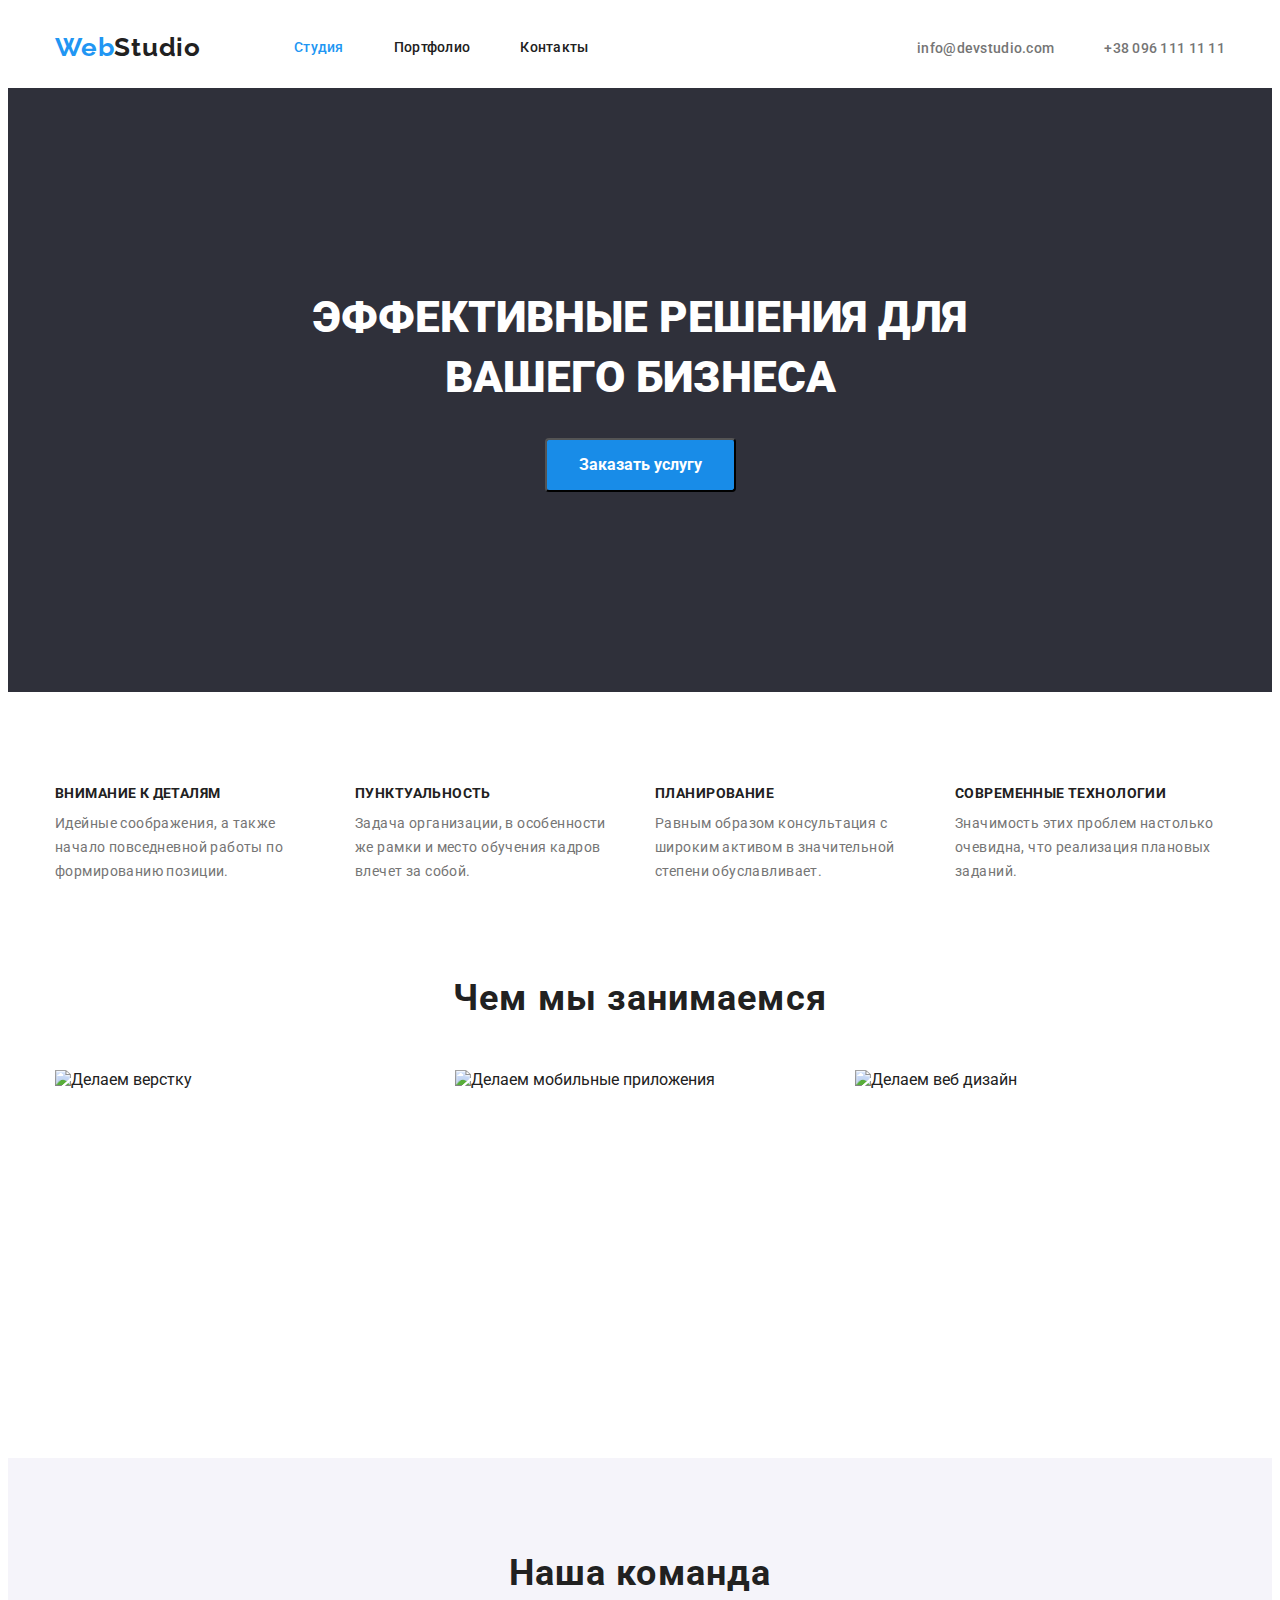
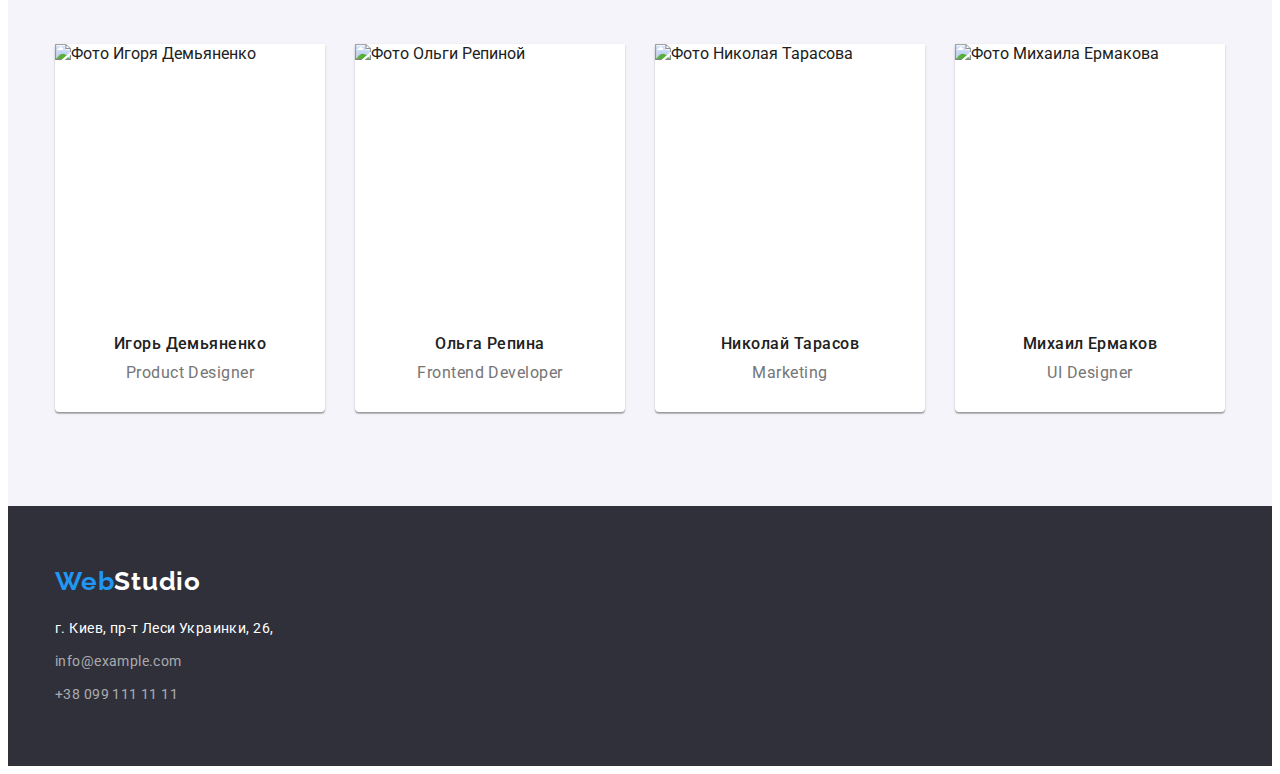
==== commit c08a99fc: "goit-markup-hw-03_version_2" ====
--- a/index.html
+++ b/index.html
@@ -9,8 +9,16 @@
       href="https://fonts.googleapis.com/css2?family=Raleway:wght@700&family=Roboto:wght@400;500;700;900&display=swap"
       rel="stylesheet"
     />
+    <link
+      rel="stylesheet"
+      href="https://cdnjs.cloudflare.com/ajax/libs/modern-normalize/1.1.0/modern-normalize.min.css"
+      integrity="sha512-wpPYUAdjBVSE4KJnH1VR1HeZfpl1ub8YT/NKx4PuQ5NmX2tKuGu6U/JRp5y+Y8XG2tV+wKQpNHVUX03MfMFn9Q=="
+      crossorigin="anonymous"
+      referrerpolicy="no-referrer"
+    />
     <link rel="stylesheet" href="./css/styles.css" />
   </head>
+
   <body>
     <!-- Хедер -->
     <header class="header">
@@ -44,18 +52,17 @@
 
     <main>
       <!-- Герой -->
+
       <!-- Секция 1 -->
       <section class="hero">
         <div class="container">
-          <div class="hero-container">
-            <h1 class="hero-title">Эффективные решения для вашего бизнеса</h1>
-            <button type="button" class="button">Заказать услугу</button>
-          </div>
-        </div>
-      </section>
+          <h1 class="hero-title">Эффективные решения для вашего бизнеса</h1>
+          <button type="button" class="button">Заказать услугу</button>
+        </div>
+      </section>
+
       <!-- Секция 2 -->
-
-      <section class="section">
+      <section class="section-graf">
         <div class="container">
           <h2 hidden>наши преимущества</h2>
           <ul class="advan list">
@@ -90,8 +97,9 @@
           </ul>
         </div>
       </section>
+
       <!-- Секция 3 -->
-      <section class="section">
+      <section class="section-work">
         <div class="container">
           <h2 class="section-title">Чем мы занимаемся</h2>
           <ul class="work list">
@@ -125,83 +133,86 @@
           </ul>
         </div>
       </section>
+
       <!--Секция 4  -->
       <section class="section-staff">
         <div class="container">
-          <div class="container-staff">
-            <h2 class="section-title">Наша команда</h2>
-
-            <ul class="staff list">
-              <li class="staff-list">
-                <img
-                  src="./images/image-1-section-4.jpg"
-                  alt="Фото Игоря Демьяненко"
-                  width="270"
-                  height="260"
-                />
+          <h2 class="section-title">Наша команда</h2>
+          <ul class="staff list">
+            <li class="staff-list">
+              <img
+                src="./images/image-1-section-4.jpg"
+                alt="Фото Игоря Демьяненко"
+                width="270"
+                height="260"
+              />
+              <div class="people">
                 <h3 class="item-staff">Игорь Демьяненко</h3>
                 <p class="graff" lang="en">Product Designer</p>
-              </li>
-              <li class="staff-list">
-                <img
-                  src="./images/image-2-section-4.jpg"
-                  alt="Фото Ольги Репиной"
-                  width="270"
-                  height="260"
-                />
+              </div>
+            </li>
+            <li class="staff-list">
+              <img
+                src="./images/image-2-section-4.jpg"
+                alt="Фото Ольги Репиной"
+                width="270"
+                height="260"
+              />
+              <div class="people">
                 <h3 class="item-staff">Ольга Репина</h3>
                 <p class="graff" lang="en">Frontend Developer</p>
-              </li>
-              <li class="staff-list">
-                <img
-                  src="./images/image-3-section-4.jpg"
-                  alt="Фото Николая Тарасова"
-                  width="270"
-                  height="260"
-                />
+              </div>
+            </li>
+            <li class="staff-list">
+              <img
+                src="./images/image-3-section-4.jpg"
+                alt="Фото Николая Тарасова"
+                width="270"
+                height="260"
+              />
+              <div class="people">
                 <h3 class="item-staff">Николай Тарасов</h3>
                 <p class="graff" lang="en">Marketing</p>
-              </li>
-              <li class="staff-list">
-                <img
-                  src="./images/image-4-section-4.jpg"
-                  alt="Фото Михаила Ермакова"
-                  width="270"
-                  height="260"
-                />
+              </div>
+            </li>
+            <li class="staff-list">
+              <img
+                src="./images/image-4-section-4.jpg"
+                alt="Фото Михаила Ермакова"
+                width="270"
+                height="260"
+              />
+              <div class="people">
                 <h3 class="item-staff">Михаил Ермаков</h3>
                 <p class="graff" lang="en">UI Designer</p>
-              </li>
-            </ul>
-          </div>
+              </div>
+            </li>
+          </ul>
         </div>
       </section>
     </main>
+
     <!-- Футер -->
     <footer class="page-footer">
       <div class="container">
-        <div class="container-footer">
-          <a lang="en" href="/" class="logo-footer link"
-            >Web<span class="accent-footer">Studio</span></a
-          >
-          <address>
-            <div class="adress-container">
-              <ul class="footer list">
-                <li class="footer-adress">г. Киев, пр-т Леси Украинки, 26,</li>
-                <li>
-                  <a class="link-mail link" href="mailto:info@example.com"
-                    >info@example.com</a
-                  >
-                </li>
-                <li>
-                  <a class="link-tel link" href="tel:+380991111111"
-                    >+38 099 111 11 11</a
-                  >
-                </li>
-              </ul>
-            </div>
-          </address>
-        </div>
+        <a lang="en" href="/" class="logo-footer link"
+          >Web<span class="accent-footer">Studio</span></a
+        >
+        <address>
+          <ul class="footer list">
+            <li class="footer-adress">г. Киев, пр-т Леси Украинки, 26,</li>
+            <li class="footer-mail">
+              <a class="link-mail link" href="mailto:info@example.com"
+                >info@example.com</a
+              >
+            </li>
+            <li class="footer-tel">
+              <a class="link-tel link" href="tel:+380991111111"
+                >+38 099 111 11 11</a
+              >
+            </li>
+          </ul>
+        </address>
       </div>
     </footer>
   </body>
--- a/css/styles.css
+++ b/css/styles.css
@@ -45,9 +45,6 @@
 
 a {
   color: currentColor;
-  display: inline-block;
-  padding-top: 9px;
-  padding-bottom: 9px;
 }
 
 address {
@@ -97,6 +94,8 @@
 
 .site-nav .link {
   display: inline-block;
+  padding-top: 32px;
+  padding-bottom: 32px;
   align-items: center;
   font-weight: 500;
   font-size: 14px;
@@ -115,6 +114,8 @@
 }
 
 .auth-nav .link {
+  padding-top: 32px;
+  padding-bottom: 32px;
   font-weight: 500;
   font-size: 14px;
   line-height: 1.14;
@@ -145,6 +146,9 @@
 }
 
 .logo {
+  display: inline-block;
+  padding-top: 24px;
+  padding-bottom: 25px;
   margin-right: 93px;
 }
 
@@ -167,20 +171,22 @@
 
 /* Герой */
 /* Секция 1 */
-.hero-container {
+.hero {
   display: flex;
   flex-wrap: wrap;
-  padding-top: 218px;
-  padding-bottom: 182px;
+  padding-top: 200px;
+  padding-bottom: 200px;
   background-color: #2f303a;
+}
+
+.hero .container {
+  max-width: 696px;
 }
 
 .hero-title {
   display: flex;
   justify-content: center;
   margin-bottom: 30px;
-  margin-left: 237px;
-  margin-right: 237px;
   text-align: center;
   font-weight: 900;
   font-size: 44px;
@@ -215,8 +221,12 @@
 }
 
 /* Секция 2 */
+
+.section-graf {
+  padding-top: 94px;
+  padding-bottom: 94px;
+}
 .item-title {
-  margin-top: 94px;
   margin-bottom: 10px;
   font-weight: 700;
   font-size: 14px;
@@ -228,7 +238,7 @@
 
 .graf {
   margin-top: 0;
-  margin-bottom: 94px;
+
   font-weight: 400;
   font-size: 14px;
   line-height: 1.71;
@@ -249,7 +259,12 @@
 .advan .item:last-child {
   margin-right: 0px;
 }
+
 /* Секция 3 */
+
+.section-work {
+  padding-bottom: 94px;
+}
 .section-title {
   display: block;
   margin-bottom: 50px;
@@ -262,7 +277,6 @@
 }
 
 .work {
-  margin-right: 30px;
   display: flex;
 }
 .work-item {
@@ -273,18 +287,24 @@
 }
 
 /* Секция 4 */
-.container-staff {
+
+.section-staff {
+  padding-top: 94px;
+  padding-bottom: 94px;
   background-color: var(--background-section-color);
+}
+
+.people {
+  padding-top: 30px;
+  padding-bottom: 30px;
 }
 
 .item-staff {
   text-align: center;
-  margin-top: 30px;
   margin-bottom: 10px;
 }
 
 .graff {
-  margin-bottom: 30px;
   text-align: center;
 }
 
@@ -302,7 +322,6 @@
 }
 
 .staff-list {
-  margin-bottom: 94px;
   background-color: var(--prymari-white-color);
   box-shadow: 0px 1px 3px rgba(0, 0, 0, 0.12), 0px 1px 1px rgba(0, 0, 0, 0.14),
     0px 2px 1px rgba(0, 0, 0, 0.2);
@@ -325,8 +344,13 @@
 
 /* Футер */
 
-.container-footer {
+.page-footer {
   background-color: var(--background-color);
+}
+
+.page-footer .container {
+  padding-top: 60px;
+  padding-bottom: 60px;
 }
 .logo-footer {
   font-family: "Raleway", sans-serif;
@@ -384,27 +408,19 @@
 
 .logo-footer.link {
   display: flex;
-  padding-top: 60px;
-  padding-bottom: 20px;
-  margin-right: 1240px;
-}
-.footer {
-  display: inline-block;
-}
-
-.link-mail {
-  padding: 0px;
-  margin-top: 9px;
-}
-.link-tel {
-  padding: 0px;
-  margin-top: 9px;
-  margin-bottom: 60px;
-}
-.adress-container {
-  display: flex;
-}
+  margin-bottom: 20px;
+}
+
+.footer-adress {
+  margin-bottom: 9px;
+}
+
+.footer-mail {
+  margin-bottom: 9px;
+}
+
 /* Portfolio */
+
 .btn-filter {
   display: inline-block;
   font-family: "Roboto";
@@ -417,8 +433,6 @@
   line-height: 1.63;
   cursor: pointer;
   opacity: 1;
-  box-shadow: 0px 3px 1px rgba(0, 0, 0, 0.1), 0px 1px 2px rgba(0, 0, 0, 0.08),
-    0px 2px 2px rgba(0, 0, 0, 0.12);
   border-radius: 4px;
 }
 .btn-filter:hover,
@@ -444,10 +458,12 @@
   line-height: 1.88;
   color: var(--p-text-color);
 }
-
+.filter {
+  padding-top: 94px;
+  padding-bottom: 94px;
+}
 .btn {
   display: flex;
-  margin-top: 94px;
   justify-content: center;
   margin-bottom: 50px;
 }
@@ -464,19 +480,24 @@
 .projects {
   display: flex;
   flex-wrap: wrap;
-  text-align: center;
-  justify-content: space-between;
-}
+  margin: -15px;
+}
+
+/* .flex-element {
+  width: 370px;
+  margin: 15px;
+} */
 
 .project-item {
+  width: 370px;
+  margin: 15px;
   background: #ffffff;
   border: 1px solid #eeeeee;
 }
 
-.project-item:nth-child(-n + 6) {
-  margin-bottom: 30px;
-}
-
-.project-item:nth-last-child(-n + 3) {
-  margin-bottom: 94px;
-}
+.project {
+  padding-top: 20px;
+  padding-right: 24px;
+  padding-bottom: 20px;
+  padding-left: 24px;
+}
